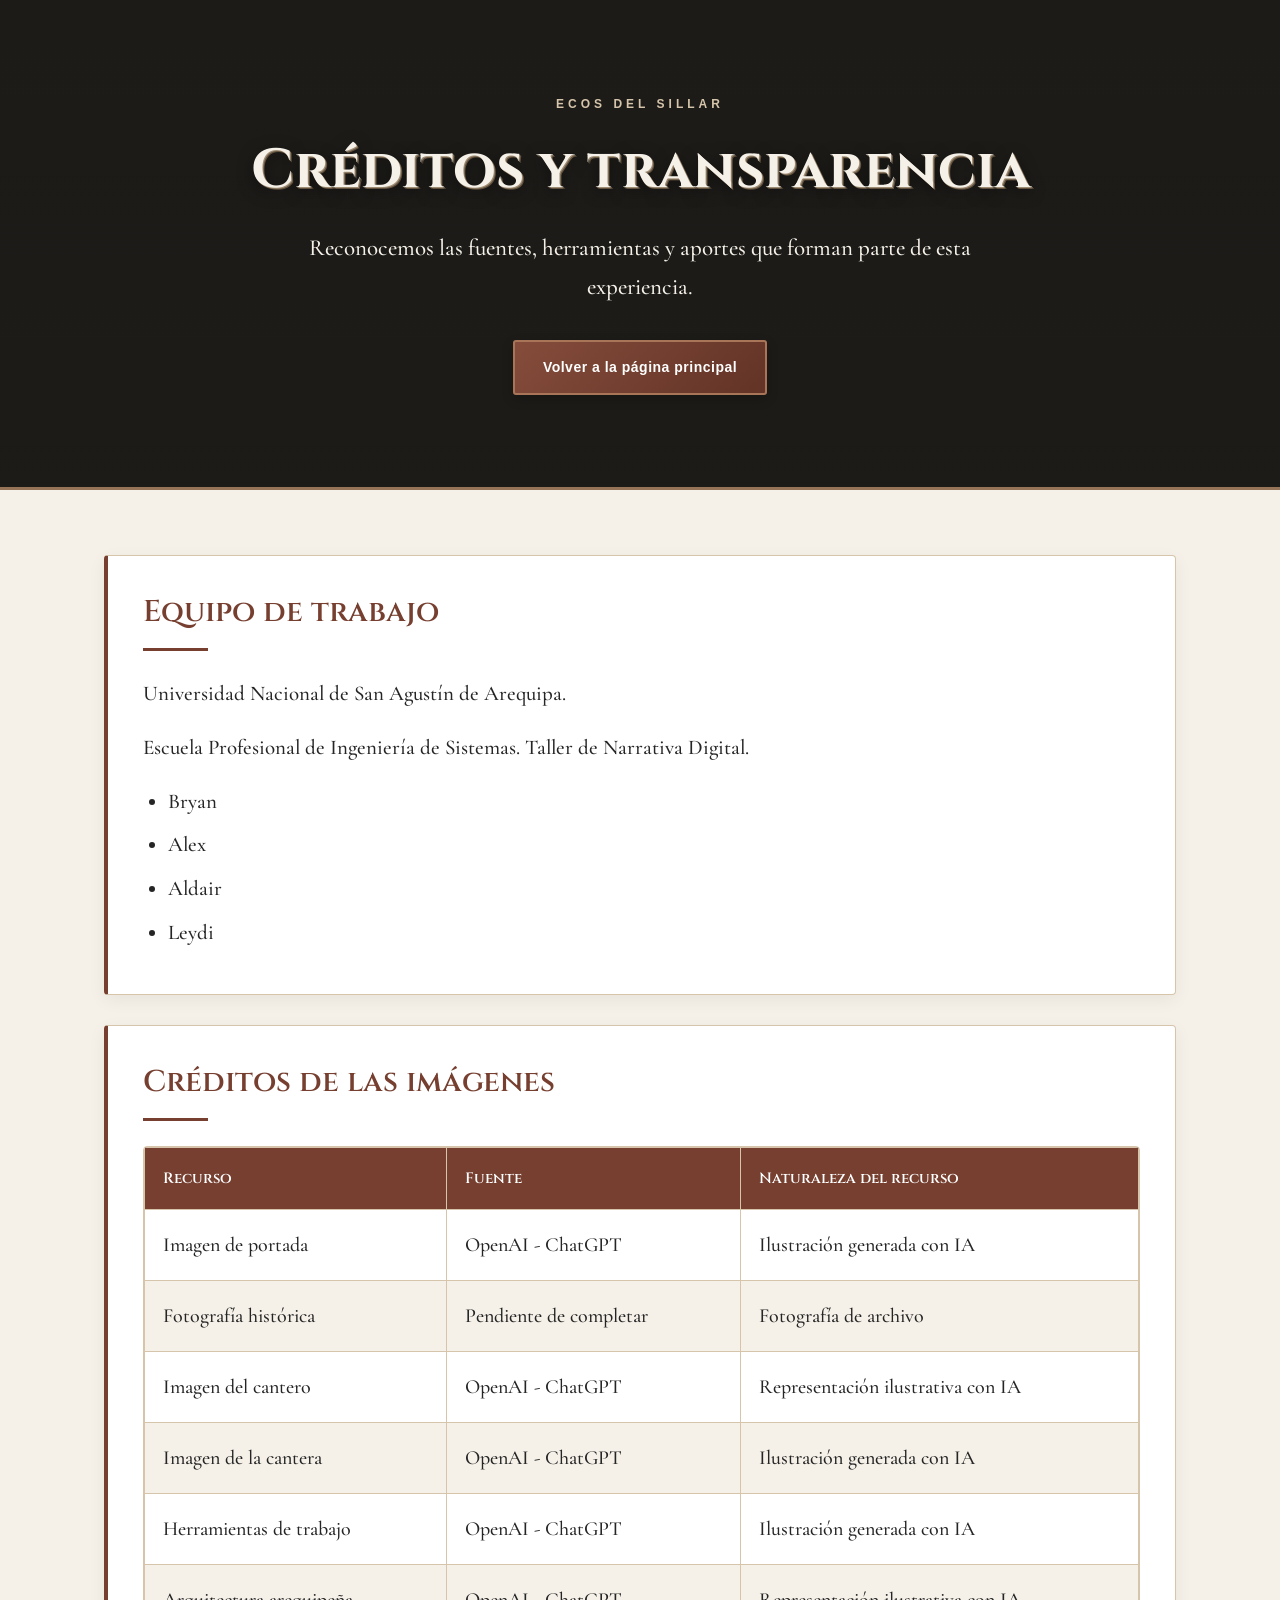
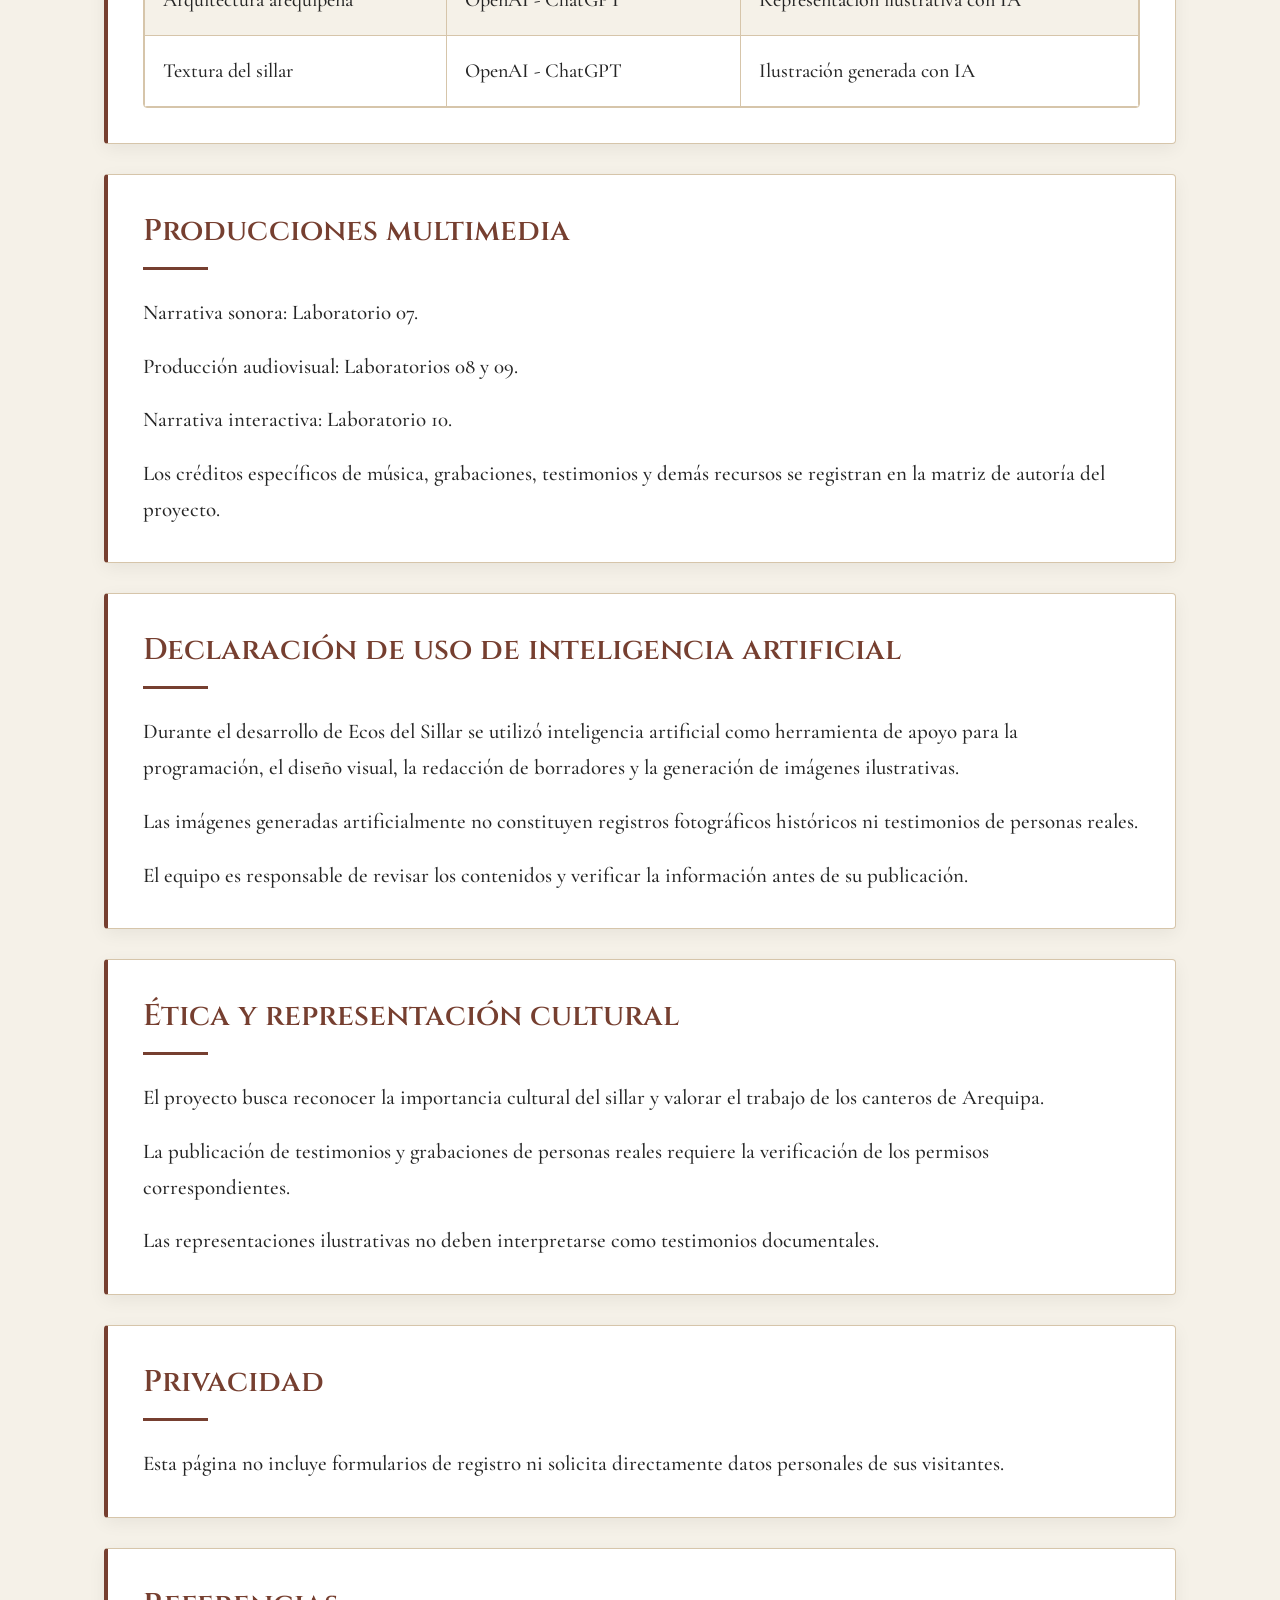
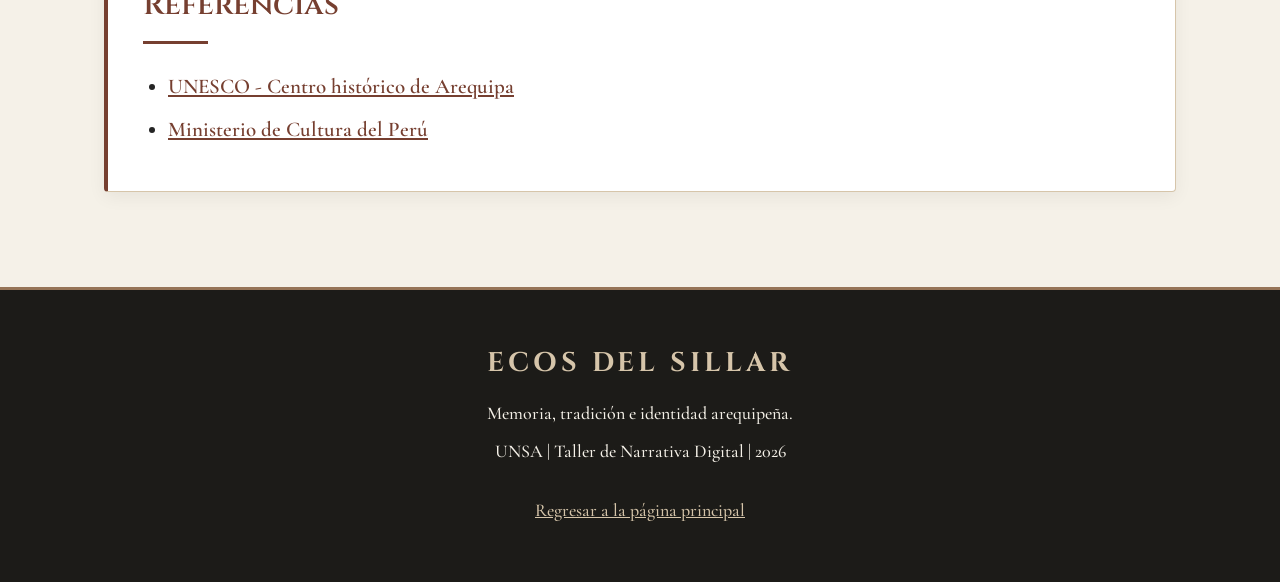
==== documentos/creditos.html @ 20a149d7 "feat: integrar recursos multimedia, imagenes y pagina de creditos" ====
<!DOCTYPE html>
<html lang="es">

<head>
    <meta charset="UTF-8">

    <meta name="viewport"
        content="width=device-width, initial-scale=1.0">

    <meta name="description"
        content="Créditos, fuentes, autoría y transparencia del proyecto Ecos del Sillar.">

    <title>Créditos | Ecos del Sillar</title>

    <link rel="stylesheet" href="../css/style.css">
    <link rel="stylesheet" href="../css/creditos.css">

</head>

<body>

    <!-- Accesibilidad -->

    <a class="salto-contenido" href="#contenido">
        Saltar al contenido principal
    </a>

    <!-- Encabezado -->

    <header class="cabecera-creditos">

        <span class="etiqueta">
            ECOS DEL SILLAR
        </span>

        <h1>Créditos y transparencia</h1>

        <p>
            Reconocemos las fuentes, herramientas y
            aportes que forman parte de esta experiencia.
        </p>

        <a href="../index.html" class="boton-principal">
            Volver a la página principal
        </a>

    </header>

    <main id="contenido" class="pagina-creditos">

        <!-- Integrantes -->

        <section class="bloque-creditos">

            <h2>Equipo de trabajo</h2>

            <p>
                Universidad Nacional de San Agustín
                de Arequipa.
            </p>

            <p>
                Escuela Profesional de Ingeniería de Sistemas.
                Taller de Narrativa Digital.
            </p>

            <ul>
                <li>Bryan</li>
                <li>Alex</li>
                <li>Aldair</li>
                <li>Leydi</li>
            </ul>

        </section>

        <!-- Créditos de imágenes -->

        <section class="bloque-creditos">

            <h2>Créditos de las imágenes</h2>

            <div class="tabla-contenedor"
                tabindex="0"
                role="region"
                aria-label="Tabla de créditos de las imágenes">

                <table>

                    <thead>

                        <tr>
                            <th scope="col">Recurso</th>
                            <th scope="col">Fuente</th>
                            <th scope="col">Naturaleza del recurso</th>
                        </tr>

                    </thead>

                    <tbody>

                        <tr>
                            <td>Imagen de portada</td>
                            <td>OpenAI - ChatGPT</td>
                            <td>Ilustración generada con IA</td>
                        </tr>

                        <tr>
                            <td>Fotografía histórica</td>
                            <td>Pendiente de completar</td>
                            <td>Fotografía de archivo</td>
                        </tr>

                        <tr>
                            <td>Imagen del cantero</td>
                            <td>OpenAI - ChatGPT</td>
                            <td>Representación ilustrativa con IA</td>
                        </tr>

                        <tr>
                            <td>Imagen de la cantera</td>
                            <td>OpenAI - ChatGPT</td>
                            <td>Ilustración generada con IA</td>
                        </tr>

                        <tr>
                            <td>Herramientas de trabajo</td>
                            <td>OpenAI - ChatGPT</td>
                            <td>Ilustración generada con IA</td>
                        </tr>

                        <tr>
                            <td>Arquitectura arequipeña</td>
                            <td>OpenAI - ChatGPT</td>
                            <td>Representación ilustrativa con IA</td>
                        </tr>

                        <tr>
                            <td>Textura del sillar</td>
                            <td>OpenAI - ChatGPT</td>
                            <td>Ilustración generada con IA</td>
                        </tr>

                    </tbody>

                </table>

            </div>

        </section>

        <!-- Producciones multimedia -->

        <section class="bloque-creditos">

            <h2>Producciones multimedia</h2>

            <p>
                Narrativa sonora: Laboratorio 07.
            </p>

            <p>
                Producción audiovisual: Laboratorios 08 y 09.
            </p>

            <p>
                Narrativa interactiva: Laboratorio 10.
            </p>

            <p>
                Los créditos específicos de música, grabaciones,
                testimonios y demás recursos se registran
                en la matriz de autoría del proyecto.
            </p>

        </section>

        <!-- Declaración de IA -->

        <section class="bloque-creditos">

            <h2>Declaración de uso de inteligencia artificial</h2>

            <p>
                Durante el desarrollo de Ecos del Sillar se
                utilizó inteligencia artificial como herramienta
                de apoyo para la programación, el diseño visual,
                la redacción de borradores y la generación
                de imágenes ilustrativas.
            </p>

            <p>
                Las imágenes generadas artificialmente no
                constituyen registros fotográficos históricos
                ni testimonios de personas reales.
            </p>

            <p>
                El equipo es responsable de revisar los
                contenidos y verificar la información
                antes de su publicación.
            </p>

        </section>

        <!-- Ética -->

        <section class="bloque-creditos">

            <h2>Ética y representación cultural</h2>

            <p>
                El proyecto busca reconocer la importancia
                cultural del sillar y valorar el trabajo
                de los canteros de Arequipa.
            </p>

            <p>
                La publicación de testimonios y grabaciones
                de personas reales requiere la verificación
                de los permisos correspondientes.
            </p>

            <p>
                Las representaciones ilustrativas no deben
                interpretarse como testimonios documentales.
            </p>

        </section>

        <!-- Privacidad -->

        <section class="bloque-creditos">

            <h2>Privacidad</h2>

            <p>
                Esta página no incluye formularios de registro
                ni solicita directamente datos personales
                de sus visitantes.
            </p>

        </section>

        <!-- Referencias -->

        <section class="bloque-creditos">

            <h2>Referencias</h2>

            <ul>

                <li>
                    <a href="https://whc.unesco.org/en/list/1016/"
                        target="_blank"
                        rel="noopener noreferrer">
                        UNESCO - Centro histórico de Arequipa
                    </a>
                </li>

                <li>
                    <a href="https://www.gob.pe/cultura"
                        target="_blank"
                        rel="noopener noreferrer">
                        Ministerio de Cultura del Perú
                    </a>
                </li>

            </ul>

        </section>

    </main>

    <!-- Pie de página -->

    <footer class="footer">

        <h2>ECOS DEL SILLAR</h2>

        <p>Memoria, tradición e identidad arequipeña.</p>

        <p>UNSA | Taller de Narrativa Digital | 2026</p>

        <a href="../index.html">
            Regresar a la página principal
        </a>

    </footer>

</body>

</html>
---- css/style.css ----
/* 1. Importación de tipografías */

@import url('https://fonts.googleapis.com/css2?family=Cinzel:wght@400;500;600;700;800&family=Cormorant+Garamond:wght@400;500;600;700&display=swap');


/* 2. Variables de colores y tipografías */

:root {
    --sillar: #f5f1e8;
    --arena: #d6c5aa;
    --tierra: #967457;
    --terracota: #763f30;
    --carbon: #252525;
    --blanco: #ffffff;
    --oscuro: #1c1b18;

    --fuente-titulos: 'Cinzel', Georgia, serif;
    --fuente-textos: 'Cormorant Garamond', Georgia, serif;
    --fuente-menu: Arial, Helvetica, sans-serif;
}


/* 3. Configuración general */

* {
    margin: 0;
    padding: 0;
    box-sizing: border-box;
}

html {
    scroll-behavior: smooth;
    scroll-padding-top: 100px;
}

body {
    background-color: var(--sillar);
    color: var(--carbon);
    font-family: var(--fuente-textos);
    font-size: 20px;
    font-weight: 500;
    line-height: 1.7;
}

h1, h2, h3 {
    font-family: var(--fuente-titulos);
    line-height: 1.4;
}

p {
    margin-bottom: 18px;
}

a {
    color: var(--terracota);
}

img {
    display: block;
    width: 100%;
}

button {
    font: inherit;
    cursor: pointer;
}

::selection {
    background-color: var(--terracota);
    color: var(--blanco);
}


/* 4. Accesibilidad */

.salto-contenido {
    position: absolute;
    top: -100px;
    left: 15px;
    padding: 12px 20px;
    background-color: var(--carbon);
    color: var(--blanco);
    font-family: var(--fuente-menu);
    font-size: 16px;
    z-index: 2000;
}

.salto-contenido:focus {
    top: 10px;
}

a:focus-visible,
button:focus-visible,
video:focus-visible,
audio:focus-visible {
    outline: 3px solid #b06a28;
    outline-offset: 5px;
}

[hidden] {
    display: none !important;
}


/* 5. Encabezado y navegación */

.encabezado {
    position: sticky;
    top: 0;
    z-index: 1000;
    background-color: var(--oscuro);
    border-bottom: 2px solid var(--tierra);
    box-shadow: 0 4px 15px rgba(0, 0, 0, 0.2);
}

.navbar {
    max-width: 1300px;
    min-height: 80px;
    margin: auto;
    padding: 15px 5%;

    display: flex;
    align-items: center;
    justify-content: space-between;
    gap: 30px;
}

.logo {
    color: var(--blanco);
    font-family: var(--fuente-titulos);
    font-size: 23px;
    font-weight: 800;
    letter-spacing: 2px;
    text-decoration: none;

    text-shadow: 1px 2px 3px rgba(0, 0, 0, 0.6);
}

.logo span {
    color: var(--arena);
}

.menu {
    display: flex;
    align-items: center;
    gap: 28px;
    list-style: none;
}

.menu a {
    color: var(--sillar);
    font-family: var(--fuente-menu);
    text-decoration: none;
    font-size: 14px;
    letter-spacing: 0.5px;
    position: relative;
    transition: color 0.3s;
}

.menu a::after {
    content: "";
    position: absolute;
    left: 0;
    bottom: -7px;
    width: 0;
    height: 2px;
    background-color: var(--arena);
    transition: width 0.3s;
}

.menu a:hover {
    color: var(--arena);
}

.menu a:hover::after,
.menu a:focus-visible::after {
    width: 100%;
}

.boton-menu {
    display: none;
    background: transparent;
    color: var(--blanco);
    border: 1px solid var(--arena);
    border-radius: 4px;
    padding: 5px 14px;
    font-size: 25px;
}


/* 6. Portada principal */

.hero {
    min-height: 88vh;
    padding: 90px 6%;

    background:
        linear-gradient(
            rgba(20, 18, 15, 0.55),
            rgba(20, 18, 15, 0.75)
        ),
        url("../img/portada.png");

    background-color: #40372e;
    background-size: cover;
    background-position: center;

    display: flex;
    justify-content: center;
    align-items: center;

    text-align: center;
    color: var(--blanco);
}

.hero-contenido {
    max-width: 1000px;
}

.etiqueta {
    display: inline-block;
    color: var(--terracota);
    font-family: var(--fuente-menu);
    font-size: 12px;
    font-weight: bold;
    letter-spacing: 4px;
    margin-bottom: 18px;
    text-transform: uppercase;
}

.hero .etiqueta {
    color: var(--arena);
}


/* Título con efecto de piedra tallada */

.hero h1 {
    font-family: var(--fuente-titulos);
    font-size: clamp(38px, 7.5vw, 105px);
    font-weight: 700;
    letter-spacing: 3px;
    margin-bottom: 15px;
    color: var(--sillar);

    text-shadow:
        1px 1px 0 #9e8c73,
        2px 2px 0 #62513e,
        3px 3px 0 #403428,
        0 6px 20px rgba(0, 0, 0, 0.6);
}


/* Ornamento debajo del título */

.hero h1::after {
    content: "";
    display: block;
    width: 160px;
    height: 2px;
    margin: 25px auto;
    background: linear-gradient(
        to right,
        transparent,
        var(--arena),
        transparent
    );
}

.hero h2 {
    font-size: clamp(20px, 3vw, 34px);
    font-weight: 500;
    color: var(--arena);
    margin-bottom: 25px;
}

.hero p {
    max-width: 680px;
    margin: 0 auto 35px;
    font-family: var(--fuente-textos);
    font-size: 24px;
    font-weight: 500;
    line-height: 1.6;
}


/* 7. Botones */

.boton-principal,
.boton-secundario {
    display: inline-block;
    padding: 14px 28px;
    margin: 7px;

    font-family: var(--fuente-menu);
    text-decoration: none;
    font-size: 14px;
    font-weight: bold;
    letter-spacing: 0.5px;

    border: 2px solid transparent;
    border-radius: 3px;

    transition:
        background-color 0.3s,
        transform 0.3s,
        box-shadow 0.3s;
}

.boton-principal {
    background: linear-gradient(
        135deg,
        #854c3b,
        #623326
    );

    color: var(--blanco);
    border-color: #a97558;

    box-shadow: 0 4px 12px rgba(0, 0, 0, 0.2);
}

.boton-principal:hover {
    background: #542b20;
    transform: translateY(-3px);
    box-shadow: 0 7px 15px rgba(0, 0, 0, 0.3);
}

.boton-secundario {
    background-color: transparent;
    border-color: var(--arena);
    color: var(--blanco);
}

.boton-secundario:hover {
    background-color: var(--arena);
    color: var(--carbon);
    transform: translateY(-3px);
}


/* 8. Secciones generales */

.seccion {
    max-width: 1250px;
    margin: auto;
    padding: 95px 5%;
}

.titulo-seccion {
    text-align: center;
    margin-bottom: 50px;
}

.titulo-seccion h2 {
    font-size: clamp(28px, 4vw, 45px);
    font-weight: 600;
    letter-spacing: 1px;
    color: var(--carbon);
}

.titulo-seccion h2::after {
    content: "";
    display: block;
    width: 80px;
    height: 3px;
    margin: 22px auto;
    background-color: var(--terracota);
}

.titulo-seccion p {
    max-width: 700px;
    margin: 15px auto;
    font-size: 22px;
}


/* 9. Historia y canteros */

.contenido-doble {
    display: grid;
    grid-template-columns: 1fr 1fr;
    align-items: center;
    gap: 60px;
}

.contenido-imagen {
    background-color: var(--arena);
    border: 1px solid #c6b397;
    border-radius: 4px;
    overflow: hidden;
    box-shadow: 12px 12px 0 var(--arena);
}

.contenido-imagen img {
    height: 420px;
    object-fit: cover;
    transition: transform 0.5s;
}

.contenido-imagen:hover img {
    transform: scale(1.035);
}

.contenido-texto h3 {
    font-size: clamp(24px, 3vw, 31px);
    color: var(--terracota);
    font-weight: 600;
    margin-bottom: 25px;
}

.contenido-texto p {
    font-family: var(--fuente-textos);
    font-size: 22px;
    font-weight: 500;
    line-height: 1.7;
}


/* 10. Frase destacada */

.frase-destacada {
    background: linear-gradient(
        135deg,
        #763f30,
        #512c21
    );

    color: var(--blanco);
    padding: 80px 10%;
    text-align: center;
    border-top: 3px solid var(--tierra);
    border-bottom: 3px solid var(--tierra);
}

.frase-destacada blockquote {
    max-width: 900px;
    margin: auto;

    font-family: var(--fuente-textos);
    font-size: clamp(28px, 4vw, 42px);
    font-weight: 600;
    font-style: italic;
    line-height: 1.5;
}

.frase-destacada p {
    margin-top: 25px;
    margin-bottom: 0;
    color: #f3e6d3;

    font-family: var(--fuente-titulos);
    text-transform: uppercase;
    letter-spacing: 4px;
    font-size: 13px;
}


/* 11. Tarjetas del proceso artesanal */

.tarjetas {
    display: grid;
    grid-template-columns: repeat(3, 1fr);
    gap: 25px;
    margin-top: 70px;
}

.tarjeta {
    position: relative;
    padding: 35px 28px;

    background: linear-gradient(
        145deg,
        #ffffff,
        #eee5d7
    );

    border: 1px solid var(--arena);
    border-top: 4px solid var(--terracota);
    border-radius: 4px;

    box-shadow: 0 6px 20px rgba(0, 0, 0, 0.07);
    transition: transform 0.3s, box-shadow 0.3s;
}

.tarjeta:hover {
    transform: translateY(-6px);
    box-shadow: 0 10px 25px rgba(0, 0, 0, 0.12);
}

.numero {
    display: block;
    font-family: var(--fuente-titulos);
    font-size: 48px;
    font-weight: 600;
    color: var(--terracota);
    line-height: 1.2;
    margin-bottom: 15px;
}

.tarjeta h3 {
    font-size: 24px;
    font-weight: 600;
    margin-bottom: 15px;
}

.tarjeta p {
    margin-bottom: 0;
    font-size: 20px;
    line-height: 1.6;
}


/* 12. Galería fotográfica */

.galeria {
    border-top: 1px solid var(--arena);
}

.galeria-grid {
    display: grid;
    grid-template-columns: repeat(2, 1fr);
    gap: 25px;
}

.galeria-grid figure {
    position: relative;
    height: 320px;
    background-color: var(--carbon);
    overflow: hidden;
    border: 1px solid var(--tierra);
    border-radius: 4px;
    box-shadow: 0 5px 15px rgba(0, 0, 0, 0.12);
}

.galeria-grid img {
    height: 100%;
    object-fit: cover;
    transition: transform 0.6s;
}

.galeria-grid figure:hover img {
    transform: scale(1.07);
}

.galeria-grid figcaption {
    position: absolute;
    bottom: 0;
    left: 0;
    width: 100%;
    padding: 25px 20px;

    background: linear-gradient(
        transparent,
        rgba(20, 18, 15, 0.95)
    );

    color: var(--blanco);
    font-family: var(--fuente-titulos);
    font-size: 20px;
    font-weight: 500;
    letter-spacing: 1px;
}


/* 13. Experiencia multimedia */

.experiencias {
    display: grid;
    grid-template-columns: repeat(2, 1fr);
    gap: 30px;
}

.experiencia {
    min-width: 0;
    background-color: var(--blanco);
    padding: 30px;
    border: 1px solid var(--arena);
    border-radius: 5px;
    box-shadow: 0 5px 15px rgba(0, 0, 0, 0.06);
}

.experiencia h3 {
    font-size: 24px;
    font-weight: 600;
    color: var(--terracota);
    margin-bottom: 15px;
}

.experiencia p {
    font-size: 21px;
    line-height: 1.6;
}

.experiencia video {
    width: 100%;
    border-radius: 3px;
    margin-bottom: 15px;
    background-color: var(--carbon);
}

.experiencia audio {
    display: block;
    width: 100%;
    margin: 25px 0;
}

.experiencia a {
    font-weight: bold;
    overflow-wrap: anywhere;
}

.interactiva {
    grid-column: 1 / -1;
    text-align: center;

    background: linear-gradient(
        135deg,
        #e9dfcf,
        #d6c5aa
    );

    border: 2px solid #b7a184;
    padding: 50px 25px;
}

.interactiva p {
    max-width: 650px;
    margin: 20px auto;
}

.interactiva .boton-principal {
    color: var(--blanco);
}


/* 14. Reflexión final */

.reflexion {
    background:
        linear-gradient(
            rgba(28, 27, 24, 0.85),
            rgba(28, 27, 24, 0.90)
        ),
        url("../img/arquitectura.png");

    background-color: var(--carbon);
    background-size: cover;
    background-position: center;

    text-align: center;
    color: var(--blanco);
    padding: 100px 8%;

    border-top: 3px solid var(--tierra);
    border-bottom: 3px solid var(--tierra);
}

.reflexion .etiqueta {
    color: var(--arena);
}

.reflexion h2 {
    max-width: 900px;
    margin: 0 auto 30px;

    font-size: clamp(28px, 4vw, 45px);
    font-weight: 600;
    color: var(--sillar);
}

.reflexion p {
    max-width: 750px;
    margin: 15px auto;
    font-size: 23px;
    line-height: 1.7;
}

.reflexion .boton-principal {
    margin-top: 25px;
}


/* 15. Créditos y transparencia */

.creditos-contenido {
    display: grid;
    grid-template-columns: repeat(3, 1fr);
    gap: 25px;
}

.creditos-contenido article {
    background-color: var(--blanco);
    padding: 28px;
    border: 1px solid var(--arena);
    border-left: 3px solid var(--terracota);
    border-radius: 3px;

    box-shadow: 0 4px 15px rgba(0, 0, 0, 0.04);
}

.creditos-contenido h3 {
    font-size: 20px;
    font-weight: 600;
    color: var(--terracota);
    margin-bottom: 15px;
}

.creditos-contenido ul {
    list-style-position: inside;
}

.creditos-contenido p,
.creditos-contenido li {
    font-size: 20px;
    line-height: 1.6;
}

.creditos-contenido a {
    font-weight: 600;
    overflow-wrap: anywhere;
}


/* 16. Pie de página */

.footer {
    background-color: var(--oscuro);
    color: var(--sillar);
    text-align: center;
    padding: 55px 20px;
    border-top: 3px solid var(--tierra);
}

.footer h2 {
    color: var(--arena);
    font-family: var(--fuente-titulos);
    font-size: 27px;
    font-weight: 700;
    letter-spacing: 4px;
    margin-bottom: 15px;
}

.footer p {
    font-size: 18px;
    margin-bottom: 8px;
}

.footer a {
    display: inline-block;
    margin-top: 20px;
    color: var(--arena);
    font-size: 18px;
}


/* 17. Diseño adaptable para tabletas */

@media (max-width: 1000px) {

    .navbar {
        flex-wrap: wrap;
    }

    .menu {
        gap: 15px;
        flex-wrap: wrap;
    }

    .contenido-doble {
        gap: 35px;
    }

    .contenido-imagen img {
        height: 350px;
    }

    .creditos-contenido {
        grid-template-columns: repeat(2, 1fr);
    }

    .contenido-texto p {
        font-size: 21px;
    }

}


/* 18. Diseño adaptable para celulares */

@media (max-width: 768px) {

    html {
        scroll-padding-top: 90px;
    }

    .navbar {
        min-height: 70px;
        padding: 15px 5%;
        flex-wrap: wrap;
        gap: 15px;
    }

    .logo {
        font-size: 18px;
        letter-spacing: 1px;
    }

    .boton-menu {
        display: block;
    }

    .menu {
        width: 100%;
        flex-direction: column;
        align-items: stretch;
        gap: 0;
    }

    .menu a {
        display: block;
        padding: 12px 5px;
        border-bottom: 1px solid #4c4740;
    }

    .menu a::after {
        display: none;
    }

    .hero {
        min-height: 80vh;
        padding: 65px 6%;
    }

    .hero h1 {
        font-size: clamp(30px, 8vw, 60px);
        letter-spacing: 1px;
    }

    .hero h2 {
        font-size: 22px;
    }

    .hero p {
        font-size: 21px;
    }

    .hero .boton-principal,
    .hero .boton-secundario {
        display: block;
        max-width: 320px;
        margin: 12px auto;
    }

    .seccion {
        padding: 60px 6%;
    }

    .contenido-doble,
    .tarjetas,
    .galeria-grid,
    .experiencias,
    .creditos-contenido {
        grid-template-columns: 1fr;
    }

    .contenido-doble {
        gap: 30px;
    }

    .contenido-imagen img {
        height: 290px;
    }

    .contenido-texto h3 {
        font-size: 24px;
    }

    .contenido-texto p {
        font-size: 20px;
    }

    .tarjetas {
        margin-top: 40px;
    }

    .galeria-grid figure {
        height: 280px;
    }

    .galeria-grid figcaption {
        font-size: 17px;
    }

    .experiencia {
        padding: 22px;
    }

    .interactiva {
        grid-column: auto;
    }

    .frase-destacada,
    .reflexion {
        padding: 60px 6%;
    }

    .reflexion p {
        font-size: 21px;
    }

    .etiqueta {
        letter-spacing: 2px;
    }

    .footer h2 {
        font-size: 22px;
        letter-spacing: 2px;
    }

}


/* 19. Respeto a preferencias de movimiento */

@media (prefers-reduced-motion: reduce) {

    html {
        scroll-behavior: auto;
    }

    *,
    *::before,
    *::after {
        animation: none !important;
        transition: none !important;
    }

    .tarjeta:hover,
    .boton-principal:hover,
    .boton-secundario:hover,
    .contenido-imagen:hover img,
    .galeria-grid figure:hover img {
        transform: none;
    }

}

/* 20. Enlace activo del menú */

.menu a.activo {
    color: var(--arena);
}

.menu a.activo::after {
    width: 100%;
}


/* 21. Animaciones de aparición */

.animar {
    animation: none;
}

.animar.visible {
    animation: aparecer 0.8s ease-out;
}

@keyframes aparecer {

    from {
        opacity: 0.4;
        transform: translateY(18px);
    }

    to {
        opacity: 1;
        transform: translateY(0);
    }

}


/* 22. Botón flotante para subir */

.boton-subir {
    position: fixed;
    right: 25px;
    bottom: 25px;

    width: 52px;
    height: 52px;

    background: linear-gradient(
        145deg,
        #967457,
        #623326
    );

    color: #ffffff;

    border: 1px solid var(--arena);
    border-radius: 50%;

    font-family: Arial, sans-serif;
    font-size: 26px;
    font-weight: bold;

    box-shadow: 0 5px 20px rgba(0, 0, 0, 0.3);

    cursor: pointer;
    z-index: 900;

    transition:
        transform 0.3s,
        background-color 0.3s;
}

.boton-subir:hover {
    transform: translateY(-5px);
    background: var(--terracota);
}


/* 23. Ajustes para dispositivos móviles */

@media (max-width: 768px) {

    .boton-subir {
        width: 45px;
        height: 45px;
        right: 15px;
        bottom: 15px;
    }

    .menu a.activo {
        border-left: 3px solid var(--arena);
        padding-left: 15px;
    }

}


/* 24. Accesibilidad de las animaciones */

@media (prefers-reduced-motion: reduce) {

    .animar.visible {
        animation: none;
    }

    .boton-subir:hover {
        transform: none;
    }

}
---- css/creditos.css ----
/* =========================================
   ECOS DEL SILLAR
   Página de créditos y transparencia
   ========================================= */


/* 1. Encabezado */

.cabecera-creditos {

    background:
        linear-gradient(
            rgba(28, 27, 24, 0.85),
            rgba(28, 27, 24, 0.92)
        ),
        url("../img/arquitectura.jpg");

    background-color: var(--oscuro);
    background-size: cover;
    background-position: center;

    color: var(--sillar);
    padding: 85px 5%;
    text-align: center;

    border-bottom: 3px solid var(--tierra);

}

.cabecera-creditos .etiqueta {
    color: var(--arena);
}

.cabecera-creditos h1 {

    font-family: var(--fuente-titulos);
    font-size: clamp(28px, 5vw, 55px);
    font-weight: 700;

    margin-bottom: 20px;

    text-shadow:
        1px 1px 0 #9e8c73,
        2px 2px 0 #62513e,
        0 4px 15px rgba(0, 0, 0, 0.5);

}

.cabecera-creditos p {

    max-width: 750px;
    margin: 0 auto 25px;

    font-size: 23px;
    line-height: 1.7;

}


/* 2. Contenedor principal */

.pagina-creditos {

    max-width: 1200px;
    margin: auto;
    padding: 65px 5%;

}


/* 3. Bloques de contenido */

.bloque-creditos {

    background-color: var(--blanco);

    padding: 35px;
    margin-bottom: 30px;

    border: 1px solid var(--arena);
    border-left: 4px solid var(--terracota);
    border-radius: 4px;

    box-shadow: 0 5px 18px rgba(0, 0, 0, 0.06);

}

.bloque-creditos h2 {

    font-family: var(--fuente-titulos);
    font-size: clamp(23px, 3vw, 30px);
    font-weight: 600;

    color: var(--terracota);

    margin-bottom: 25px;
    overflow-wrap: anywhere;

}

.bloque-creditos h2::after {

    content: "";
    display: block;

    width: 65px;
    height: 3px;

    margin-top: 15px;

    background-color: var(--terracota);

}

.bloque-creditos p {

    font-family: var(--fuente-textos);
    font-size: 21px;
    line-height: 1.7;

}

.bloque-creditos p:last-child {
    margin-bottom: 0;
}


/* 4. Listas y referencias */

.bloque-creditos ul {

    padding-left: 25px;
    margin-top: 15px;

}

.bloque-creditos li {

    font-size: 21px;
    margin-bottom: 8px;

}

.bloque-creditos a {

    color: var(--terracota);
    font-weight: 600;
    overflow-wrap: anywhere;

    transition: color 0.3s;

}

.bloque-creditos a:hover {
    color: var(--carbon);
}


/* 5. Contenedor de la tabla */

.tabla-contenedor {

    width: 100%;
    overflow-x: auto;

    border: 1px solid var(--arena);
    border-radius: 4px;

}

.tabla-contenedor:focus-visible {

    outline: 3px solid var(--terracota);
    outline-offset: 4px;

}


/* 6. Tabla de créditos */

.tabla-contenedor table {

    width: 100%;
    min-width: 600px;

    border-collapse: collapse;

    font-family: var(--fuente-textos);
    font-size: 20px;

}

.tabla-contenedor th,
.tabla-contenedor td {

    padding: 18px;

    border: 1px solid var(--arena);

    text-align: left;
    vertical-align: top;

}

.tabla-contenedor th {

    background-color: var(--terracota);
    color: var(--blanco);

    font-family: var(--fuente-titulos);
    font-size: 15px;
    font-weight: 600;

}

.tabla-contenedor tbody tr:nth-child(even) {
    background-color: var(--sillar);
}

.tabla-contenedor tbody tr:nth-child(odd) {
    background-color: var(--blanco);
}

.tabla-contenedor tbody tr:hover {
    background-color: #e9dfcf;
}


/* 7. Diseño para tabletas */

@media (max-width: 1000px) {

    .pagina-creditos {
        padding: 50px 5%;
    }

    .bloque-creditos {
        padding: 28px;
    }

}


/* 8. Diseño para celulares */

@media (max-width: 768px) {

    .cabecera-creditos {
        padding: 60px 6%;
    }

    .cabecera-creditos h1 {
        font-size: 30px;
    }

    .cabecera-creditos p {
        font-size: 20px;
    }

    .pagina-creditos {
        padding: 35px 5%;
    }

    .bloque-creditos {
        padding: 22px;
        margin-bottom: 22px;
    }

    .bloque-creditos h2 {
        font-size: 23px;
    }

    .bloque-creditos p,
    .bloque-creditos li {
        font-size: 20px;
    }

    .tabla-contenedor table {
        font-size: 18px;
    }

    .tabla-contenedor th,
    .tabla-contenedor td {
        padding: 12px;
    }

}


/* 9. Accesibilidad */

@media (prefers-reduced-motion: reduce) {

    .bloque-creditos a {
        transition: none;
    }

}
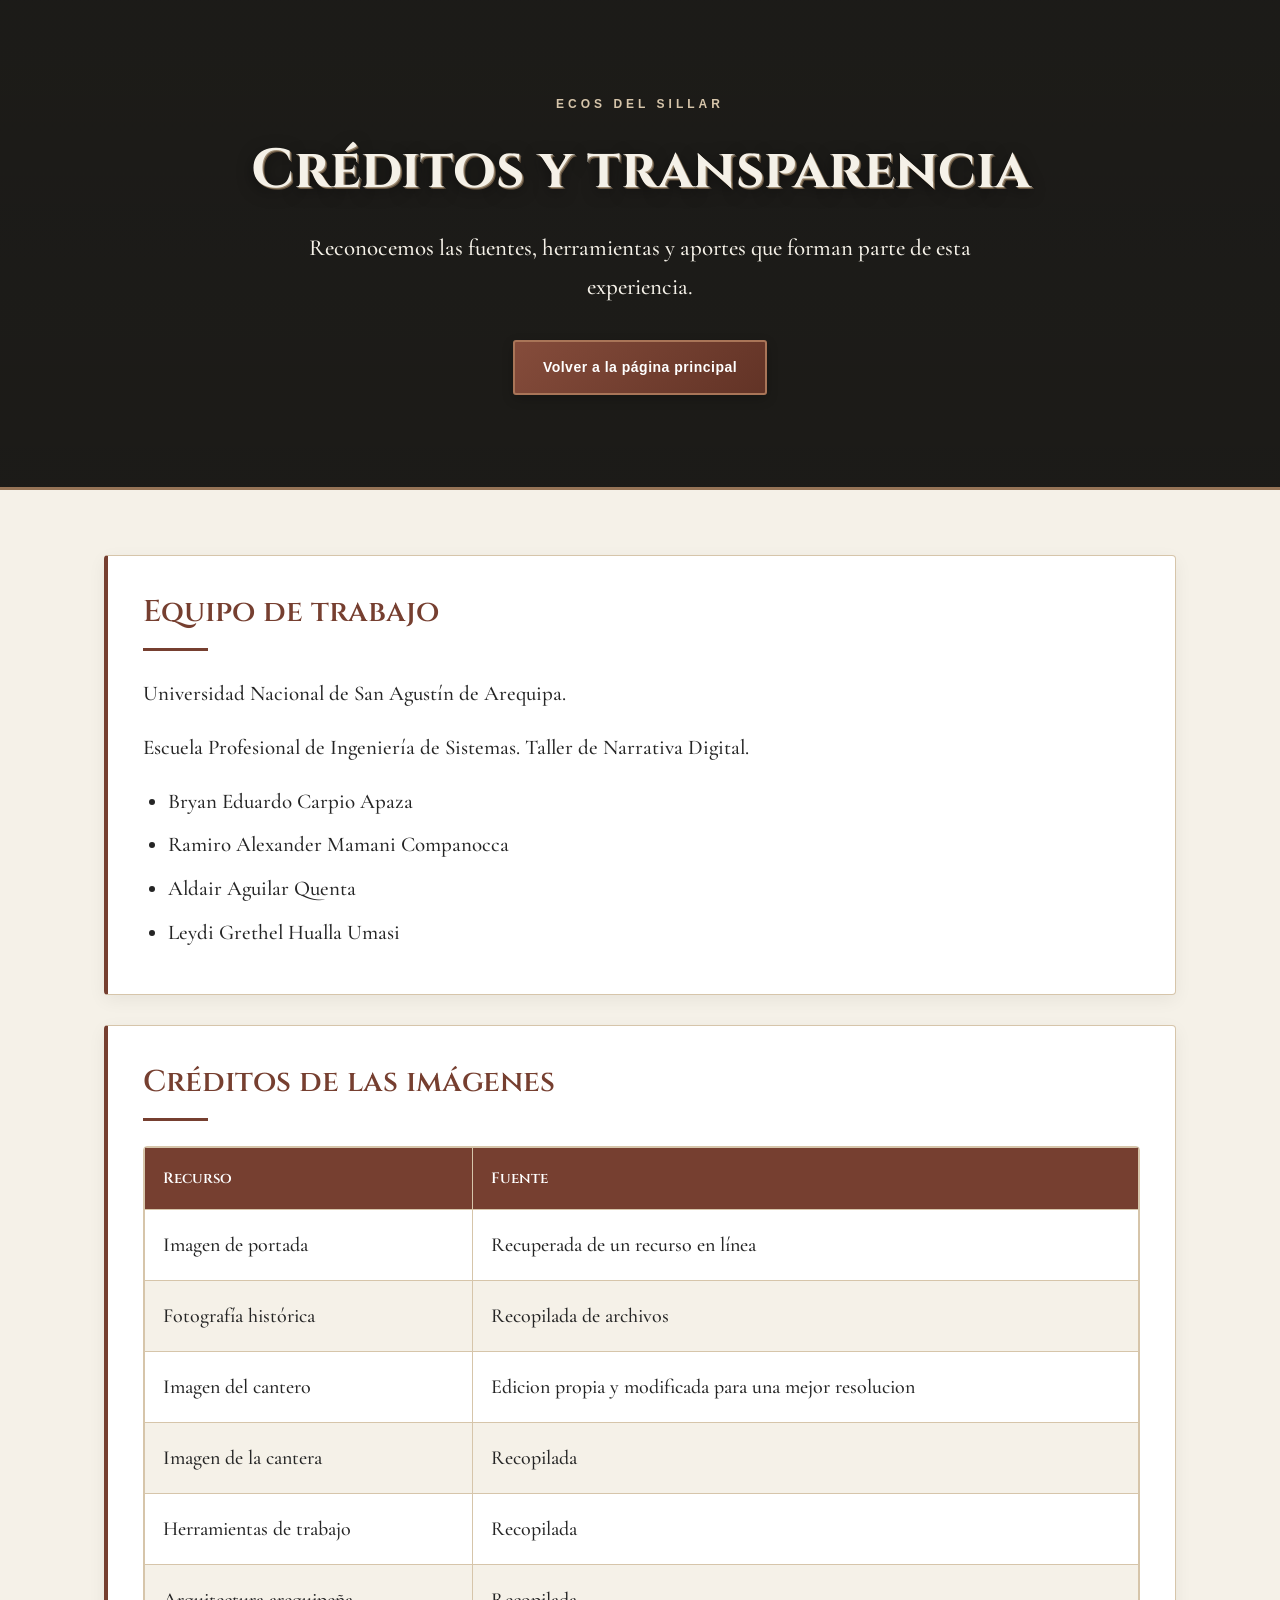
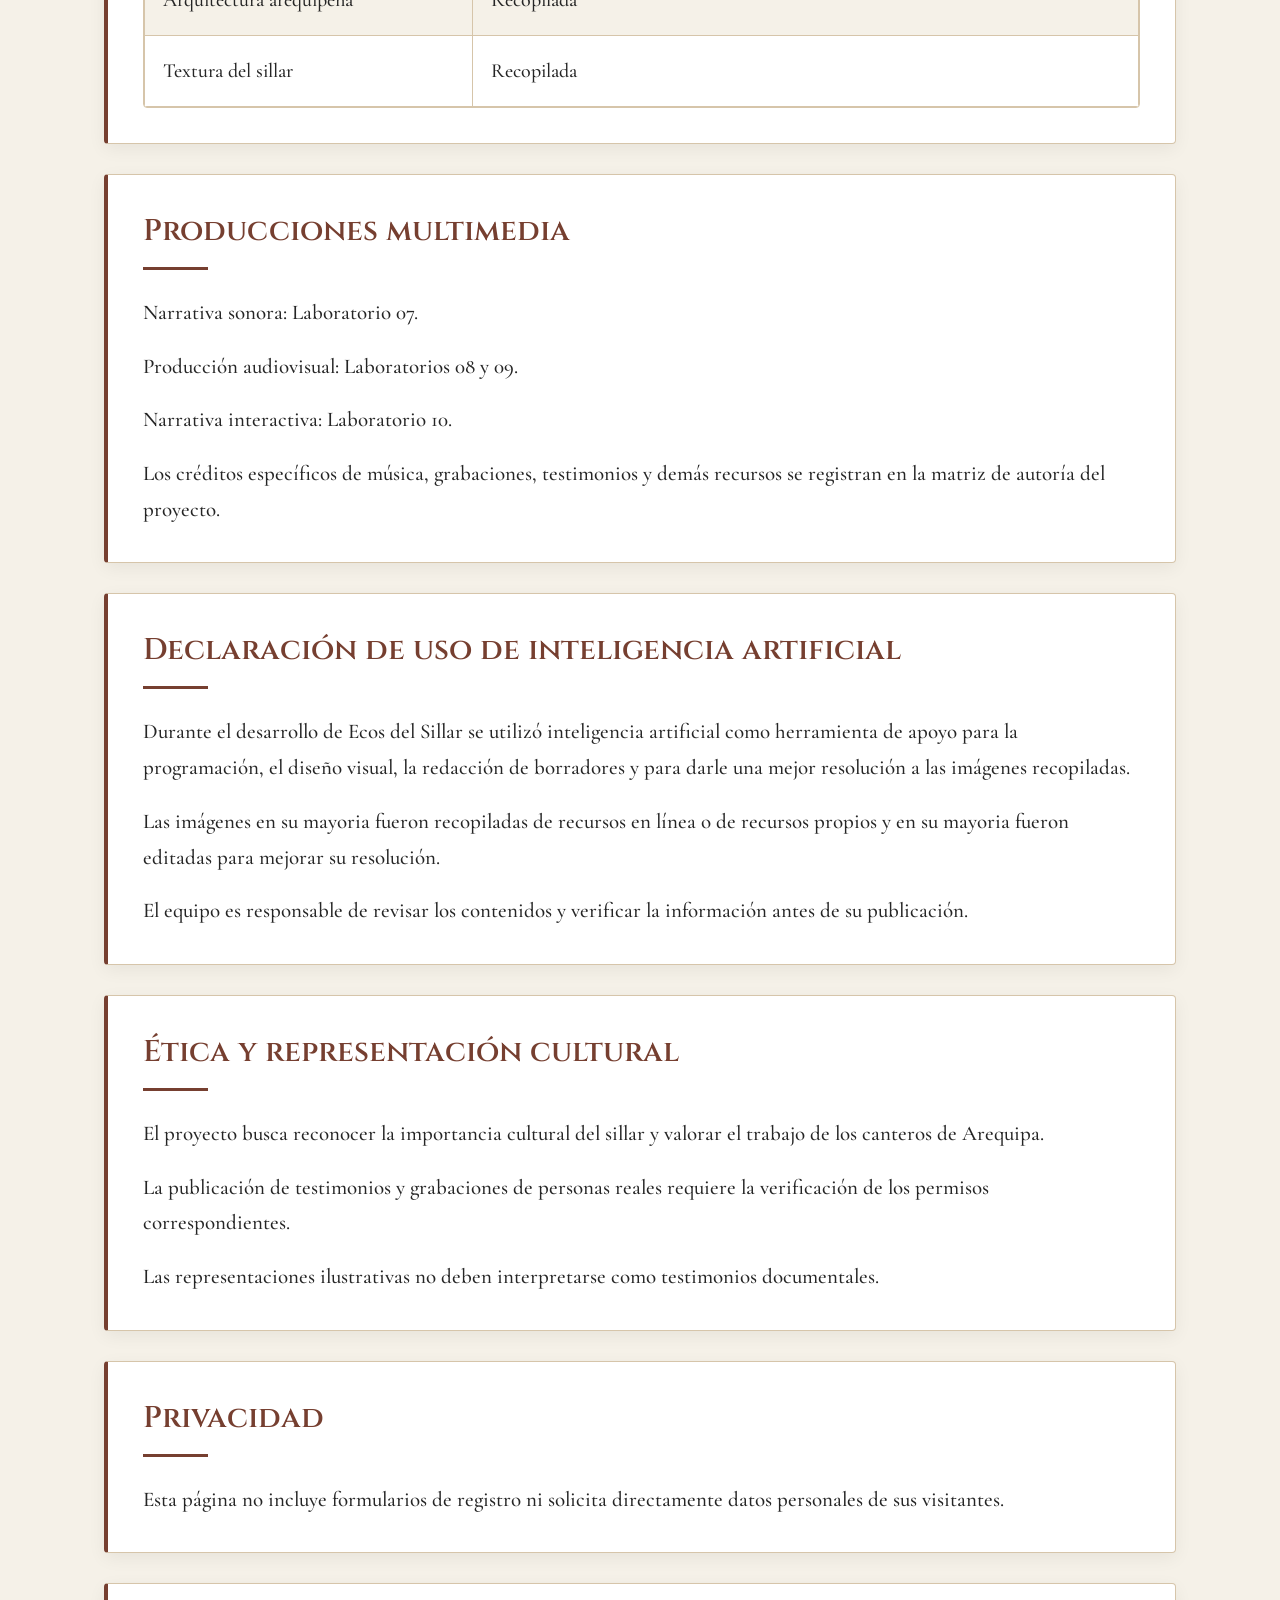
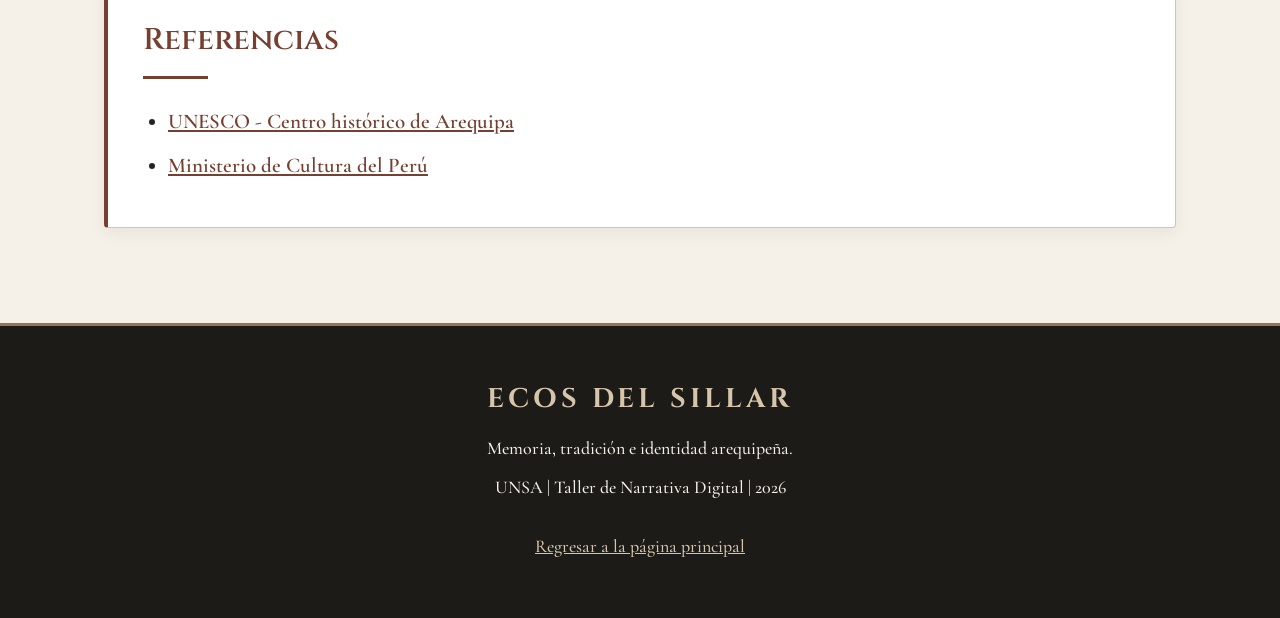
==== commit ee53eb7f: "se modificaron detalle en general se añadio un mejor audio" ====
--- a/documentos/creditos.html
+++ b/documentos/creditos.html
@@ -66,10 +66,10 @@
             </p>
 
             <ul>
-                <li>Bryan</li>
-                <li>Alex</li>
-                <li>Aldair</li>
-                <li>Leydi</li>
+                <li>Bryan Eduardo Carpio Apaza</li>
+                <li>Ramiro Alexander Mamani Companocca</li>
+                <li>Aldair Aguilar Quenta </li>
+                <li>Leydi Grethel Hualla Umasi </li>
             </ul>
 
         </section>
@@ -92,7 +92,7 @@
                         <tr>
                             <th scope="col">Recurso</th>
                             <th scope="col">Fuente</th>
-                            <th scope="col">Naturaleza del recurso</th>
+                            
                         </tr>
 
                     </thead>
@@ -101,44 +101,44 @@
 
                         <tr>
                             <td>Imagen de portada</td>
-                            <td>OpenAI - ChatGPT</td>
-                            <td>Ilustración generada con IA</td>
+                            <td>Recuperada de un recurso en línea</td>
+                            
                         </tr>
 
                         <tr>
                             <td>Fotografía histórica</td>
-                            <td>Pendiente de completar</td>
-                            <td>Fotografía de archivo</td>
+                            <td>Recopilada de archivos </td>
+                            
                         </tr>
 
                         <tr>
                             <td>Imagen del cantero</td>
-                            <td>OpenAI - ChatGPT</td>
-                            <td>Representación ilustrativa con IA</td>
+                            <td>Edicion propia y modificada para una mejor resolucion</td>
+                            
                         </tr>
 
                         <tr>
                             <td>Imagen de la cantera</td>
-                            <td>OpenAI - ChatGPT</td>
-                            <td>Ilustración generada con IA</td>
+                            <td>Recopilada</td>
+                            
                         </tr>
 
                         <tr>
                             <td>Herramientas de trabajo</td>
-                            <td>OpenAI - ChatGPT</td>
-                            <td>Ilustración generada con IA</td>
+                            <td>Recopilada</td>
+                           
                         </tr>
 
                         <tr>
                             <td>Arquitectura arequipeña</td>
-                            <td>OpenAI - ChatGPT</td>
-                            <td>Representación ilustrativa con IA</td>
+                            <td>Recopilada</td>
+                           
                         </tr>
 
                         <tr>
                             <td>Textura del sillar</td>
-                            <td>OpenAI - ChatGPT</td>
-                            <td>Ilustración generada con IA</td>
+                            <td>Recopilada</td>
+                            
                         </tr>
 
                     </tbody>
@@ -185,14 +185,12 @@
                 Durante el desarrollo de Ecos del Sillar se
                 utilizó inteligencia artificial como herramienta
                 de apoyo para la programación, el diseño visual,
-                la redacción de borradores y la generación
-                de imágenes ilustrativas.
-            </p>
-
-            <p>
-                Las imágenes generadas artificialmente no
-                constituyen registros fotográficos históricos
-                ni testimonios de personas reales.
+                la redacción de borradores y para darle una mejor resolución a las imágenes recopiladas.
+            </p>
+
+            <p>
+                Las imágenes en su mayoria fueron recopiladas de recursos en línea o de recursos propios
+                 y en su mayoria fueron editadas para mejorar su resolución.
             </p>
 
             <p>
